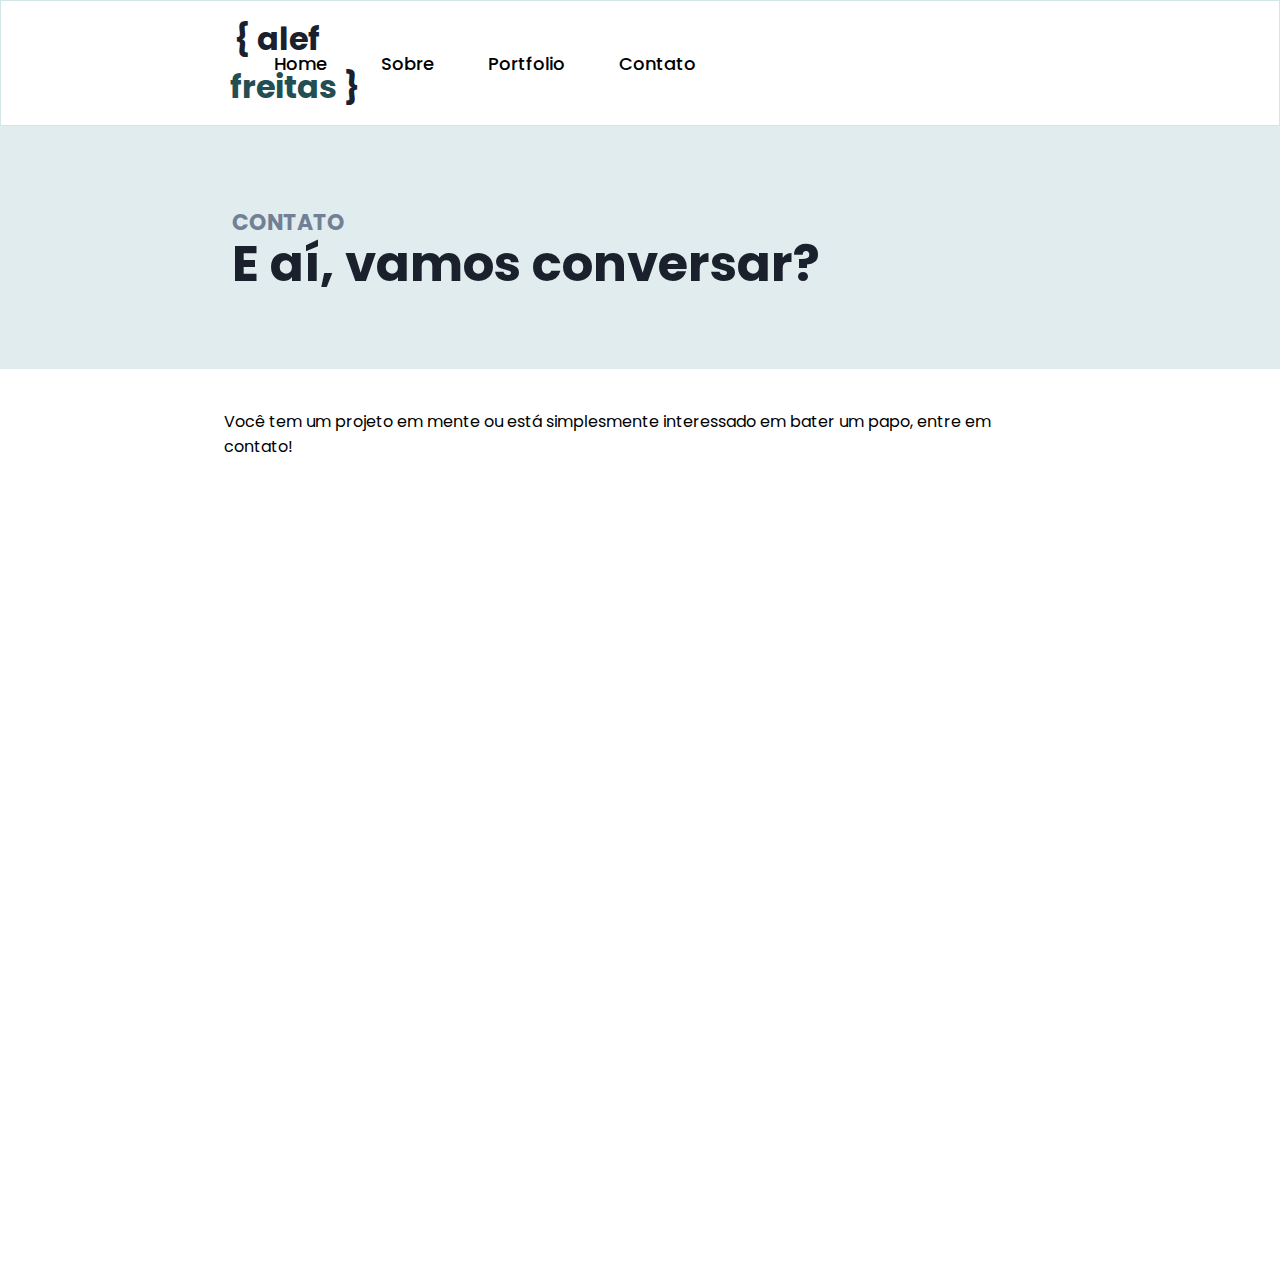
==== contato.html @ 3708fa28 "Adicionado animação e criado página contato" ====
<html lang="pt-BR">
<head>
    <meta charset="UTF-8">
    <meta http-equiv="X-UA-Compatible" content="IE=edge">
    <meta name="viewport" content="width=device-width, initial-scale=1.0">
    
    <title>Portfolio - Alef freitas</title>
    <link rel="icon" href="./images/alef.jpg">
    <link rel="stylesheet" href="./css/style.css">

    <link rel="preconnect" href="https://fonts.googleapis.com">
    <link rel="preconnect" href="https://fonts.gstatic.com" crossorigin>
    <link href="https://fonts.googleapis.com/css2?family=Poppins:wght@100;200;300;400;500;600;700;&display=swap" rel="stylesheet">

</head>
<body>
    <header>
        <nav class="navbar">
            <div class="logo">
                <h1><a href="./index.html">{ alef <span>freitas</span> }</a></h1>
            </div>
            <div class="options">
                <a class="visited" href="./index.html">Home</a>
                <a class="visited" href="./sobre.html">Sobre</a>
                <a class="visited" href="./portfolio.html">Portfolio</a>
                <a class="visited" href="./contato.html">Contato</a>
            </div>
        </nav>
    </header>
    <div class="containerIntro">
        <div class="description">
            <h3>CONTATO</h3>
            <h1>E aí, vamos conversar?</h1>
        </div>
    </div>
    <section class="contato">
        <div class="containeraboutContato">
            <p>Você tem um projeto em mente ou está simplesmente interessado em bater um papo, entre em contato!</p>
        </div>
        
    </section>
    
</body>
</html>
---- css/style.css ----
*{
    padding: 0;
    margin: 0;
}

@keyframes bouce{
    0%, 20%, 60%, 80%, 100% {
        -webkit-transform: translateY(0);
        transform: translateY(0);
    }

    40% {
        -webkit-transform: translateY(-20px);
        transform: translateY(-20px);
    }

    80% {
        -webkit-transform: translateY(-10px);
        transform: translateY(-10px);
    }
}

body{
    font-family: 'Poppins', sans-serif;
    background: rgb(224, 236, 238);
}

header{
    background: white;
    padding: 14px;
    top: 0;
    position: sticky;
    border: 0.5px solid rgb(210, 230, 231);
}

.logo a{
    text-decoration: none;
    color:#1a202c;
}

.logo:hover{
    animation: bouce 1s;
}

.navbar{
    display: grid;
    grid-template-columns: 1fr 4.5fr;
    margin: auto;    
    width: 65%;

}

.visited:hover{
    transition: background-color 600ms;
    background: rgb(230, 240, 241);
    border-radius: 5px;    
}

span{
    color: #234E52;
    margin-left: -4px;
}

.options{    
    text-align: center;
    position: absolute;
    top: 50%;
    transform: translateY(-50%);
    margin-left: auto;    
}

.options a{
    text-decoration: none;
    color: black;
    font-size: 18px;
    font-weight: 500;
    margin-left: 30px;
    padding: 10px;;        
}

.home{
    width: 65%;
    margin: auto;
    margin-top: 180px;
    display: grid;
    grid-template-columns: 1fr 3fr;
}

.picture img{
    height: 220px;
    width: 220px;
    border-radius: 50%;
    border: 2px solid #234E52;
    padding: 6px;

}

.description{
    margin-left: 40px;
}

.description h3{
    font-size: 22px;
    color: #718096;
}

.description a{
    font-size: 22px;
    color: #234E52;
}

.description p{
    font-size: 30px;
    font-weight: 700;
    color: #1a202c;
}

.description span{
    margin-left: 1px;
}

.navigation{
    display: grid;
    grid-template-columns: 1fr 1fr 1fr 1fr 1fr;
    width: 54%;
}

.navigation a{
    margin-right: 30px;
}

.navigation a img{
    width: 30px;
    margin-top: 10px;
}


/*=== SOBRE ===*/

.containerIntro{
    width: 70%;
    margin: auto;
    padding: 80px;
}

.containerIntro h1{
    font-size: 50px;
    font-weight: 700;
    color: #1a202c;
    line-height: 1;
}

.sobre{
    background-color:white;
    width: 100%;    
}

.containerAbout{
    display: grid;
    grid-template-columns: 1fr 2fr;
    width: 65%;
    margin: auto;
    padding: 40px;
    padding-top: 45px;
}

.containerDescription{
    border: 0.5px solid rgb(210, 230, 231);
    border-radius: 10px;  
}

.pictureAbout img{
    margin-right: 40px;
    height: 300px;
    border-radius: 10px;
}

.navigationAbout img{
    width: 10px;
}

.descriptionAbout{
    border-bottom: 0.5px solid rgb(210, 230, 231);
    width: 90%;
    margin: auto;
}

.descriptionAbout:last-child{
    border: none;
}

.descriptionAbout h2{
    color:#1a202c;
    text-align: left;
    padding-top: 30px;
    padding-bottom: 20px;
    font-size: 28px;
}

.descriptionAbout img{
    width: 30px;
}

.descriptionAbout p{
    text-align: justify;
    margin: auto;
}

.navigationAbout{
    display: grid;
    grid-template-columns: 1fr 1fr 1fr 1fr;
    margin-left: 14px;
}

.navigationAbout a{
    margin-right: 10px;
}

.navigationAbout a img{
    width: 30px;
    height: 30px;
    margin-top: 20px;
}

/*=== PORTFOLIO ===*/

.portfolio{
    background-color:white;
    width: 100%;    
}

.containerAboutPortfolio{
    padding: 45px 40px 0 40px;
}

.containerAboutPortfolio:last-child{
    padding-bottom: 40px;
}

.containerDescriptionPortfolio{
    display: grid;
    grid-template-columns: 1fr 2fr;
    grid-auto-flow: dense;
    padding: 20px;
    width: 67%;
    margin: auto;
    border: 0.5px solid rgb(210, 230, 231);
    border-radius: 10px;
}

.containerDescriptionPortfolio:hover{
    animation: bouce 1s;
}

.picturePage img{
    height:250px;
    width: 500px;
    margin: auto;
    border: 0.5px solid rgb(210, 230, 231);
    border-radius: 10px;
}


.descriptionAboutPortfolio{
    padding-left: 20px;
    margin: auto;
}

.descriptionAboutPortfolio h2{
    color:#1a202c;
    text-align: left;
    padding-bottom: 10px;
    font-size: 28px;
}

.descriptionAboutPortfolio p{
    text-align: left;
    margin: auto;
}

/* === REVERSE ===*/


.containerDescriptionPortfolio.reverse{
    grid-template-columns: 2fr 1fr;    
}

.descriptionAboutPortfolio.reverse{
    padding-right: 20px;
    grid-row: 1;
    grid-column: 1;
    padding-left: 0;
}

.descriptionAboutPortfolio.reverse h2{
    text-align: right;
}

.descriptionAboutPortfolio.reverse p{
    text-align: right;
}

.picturePage.reverse{
    grid-column: 2;
    margin-left: auto;
}

/* === CONTATO ===*/

.contato{
    width: 100%;
    background-color:white;
    height: 100%;
}

.containeraboutContato{
    width: 65%;
    margin: auto;
    padding-top: 40px;
}
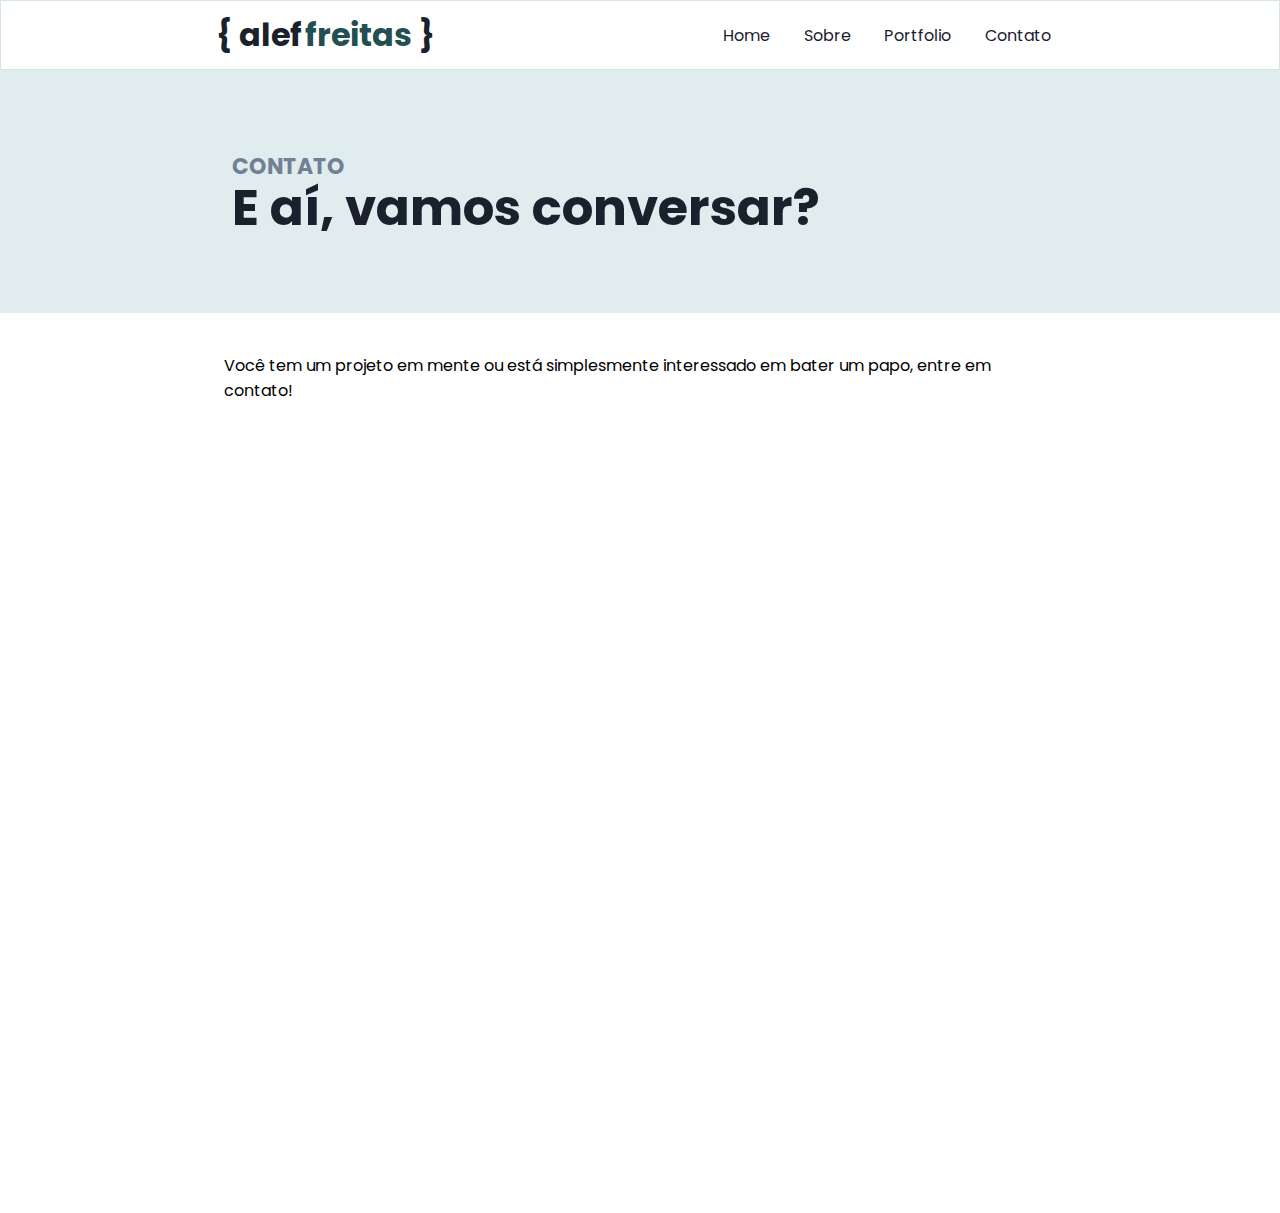
==== commit a6e3974e: "Alterado menu e inserido funcionalidades JS para menu mobile:tada:" ====
--- a/contato.html
+++ b/contato.html
@@ -14,18 +14,19 @@
 
 </head>
 <body>
-    <header>
-        <nav class="navbar">
-            <div class="logo">
-                <h1><a href="./index.html">{ alef <span>freitas</span> }</a></h1>
-            </div>
-            <div class="options">
-                <a class="visited" href="./index.html">Home</a>
-                <a class="visited" href="./sobre.html">Sobre</a>
-                <a class="visited" href="./portfolio.html">Portfolio</a>
-                <a class="visited" href="./contato.html">Contato</a>
-            </div>
-        </nav>
+    <header id="header">
+        <h1><a id="logo" href="./index.html">{ alef <span>freitas</span> }</a></h1>
+            <nav id="nav">
+                <button id="btn-mobile">
+                    <span id="hamburger"></span>
+                </button>
+                <ul id="menu">
+                    <li><a class="visited" href="./index.html">Home</a></li>
+                    <li><a class="visited" href="./sobre.html">Sobre</a></li>
+                    <li><a class="visited" href="./portfolio.html">Portfolio</a></li>
+                    <li><a class="visited" href="./contato.html">Contato</a></li>
+                </ul>
+            </nav>
     </header>
     <div class="containerIntro">
         <div class="description">
@@ -40,5 +41,6 @@
         
     </section>
     
+    <script src="./js/script.js"></script>
 </body>
 </html>--- a/css/style.css
+++ b/css/style.css
@@ -20,6 +20,51 @@
     }
 }
 
+/*--------------*/
+
+a{
+    text-decoration: none;
+    color:#1a202c;
+}
+
+
+#header {
+    box-sizing: border-box;
+    height: 70px;
+    padding: 1rem;
+    display: flex;
+    align-items: center;
+    justify-content: space-between;
+}
+
+#menu {
+    display: flex;
+    list-style: none;
+    gap: .5rem;
+}
+
+#menu a{
+    display: block;
+    padding: 0.8rem;
+}
+
+#btn-mobile {
+    display: none;
+}
+
+#nav {
+    margin-right: 16%;
+}
+
+header h1{
+    margin-left: 16%;
+}
+
+
+/*-----------------*/
+
+
+
 body{
     font-family: 'Poppins', sans-serif;
     background: rgb(224, 236, 238);
@@ -28,9 +73,15 @@
 header{
     background: white;
     padding: 14px;
+    position: sticky;
     top: 0;
-    position: sticky;
     border: 0.5px solid rgb(210, 230, 231);
+    z-index: 1000;
+}
+
+.wrap-menu{
+    visibility: hidden;
+    display: none;
 }
 
 .logo a{
@@ -47,7 +98,6 @@
     grid-template-columns: 1fr 4.5fr;
     margin: auto;    
     width: 65%;
-
 }
 
 .visited:hover{
@@ -78,6 +128,7 @@
     padding: 10px;;        
 }
 
+
 .home{
     width: 65%;
     margin: auto;
@@ -230,7 +281,7 @@
 }
 
 .containerAboutPortfolio{
-    padding: 45px 40px 0 40px;
+    padding: 45px 40px 0 40px; 
 }
 
 .containerAboutPortfolio:last-child{
@@ -317,4 +368,293 @@
     width: 65%;
     margin: auto;
     padding-top: 40px;
-}+}
+
+/* === RESPONSIVO ===*/
+
+@media screen and (max-width:1024px){
+    
+    #nav {
+        margin-right: 2%;
+    }
+    
+    header h1{
+        margin-left: 2%;
+    }
+
+    .home{
+        width: 95%;
+    }
+
+    .containerIntro{
+        width: 100%;
+        margin-left: 0;
+        padding: 80px 0 80px 0;
+    }
+           
+    .containerAbout{
+        width: 92%;
+    }
+
+    .containerIntroPortfolio{
+        width: 100%;
+        margin-left: 0;
+        padding: 80px 0 80px 0;
+    }
+    
+    .containerDescriptionPortfolio{
+        width: 100%;
+        margin-left: -20px;
+    }
+
+    .containeraboutContato{
+        width: 92%;
+    }
+}
+
+@media screen and (max-width:768px){
+    
+    .home{
+        margin-top: 120px;
+    }
+
+    .picture img{
+        height: 180px;
+        width: 180px;
+    }
+
+    .description h3{
+        font-size: 20px;
+    }
+    
+    .description a{
+        font-size: 20px;
+    }
+    
+    .description p{
+        font-size: 25px;
+    }
+
+    .navigation{
+        width: 78%;
+    }
+
+    .navigationAbout{
+        margin-left: 7px;
+    }
+
+    .options a{
+        margin-left: 10px;
+    }
+           
+    .containerAbout{
+        width: 95%;
+        margin-left: -20px;
+    }
+
+    .pictureAbout img{
+        height: 250px;
+        margin-right: 30px;
+    }
+
+    .picturePage img{
+        width: 370px;
+    }
+}
+
+@media (max-width: 620px){
+
+    #menu{
+        display: block;
+        position: absolute;
+        width: 100%;
+        top: 70px;
+        right: 0px;
+        background-color: #fff;
+        height: 0px;
+        transition: .6s;
+        z-index: 1000;
+        visibility: hidden;        
+        overflow-y: hidden;
+        
+    }
+
+    #nav.active #menu {
+        height: calc(100vh - 70px);
+        visibility: visible;
+        overflow-y: auto; /* Se tiver mais itens no menu ele aumenta automaticamente de acordo com a quantidade de itens.*/
+    }
+
+    #menu a{
+        padding: 1rem 0;
+        margin: 0 1rem;
+        border-bottom: 2px solid rgb(224, 236, 238);
+    }
+
+    
+    #btn-mobile {
+        display: flex;
+        padding: .5rem 1rem;
+        font-size: 1rem;
+        border: none;
+        background: none;
+        cursor: pointer;
+        gap: .5rem;
+    }
+
+    #hamburger {
+        color: #1a202c;
+        border-top: 2px solid;
+        width: 20px;
+        display: block;
+    }
+
+    #hamburger::after, #hamburger::before{
+        content: " ";
+        display: block;
+        width: 20px;
+        height: 2px;
+        background-color: currentColor;
+        margin-top: 5px;
+        transition: .3s;
+        position: relative;
+    }
+
+    #nav.active #hamburger{
+        border-top-color: transparent;
+    }
+
+    #nav.active #hamburger::before{
+        transform: rotate(135deg);
+    }
+
+    #nav.active #hamburger::after{
+        transform: rotate(-135deg);
+        top: -7px;
+    }
+}
+
+@media screen and (max-width: 426px){
+
+    .options{
+        visibility: hidden;
+    }
+
+    .logo{
+        display: inline-block;
+    }
+
+    .navbar{
+        display: block;
+    }
+    
+    .home{
+        width: 100%;
+        margin: auto;
+        margin-top: 40px;
+        display: block;
+    }
+
+    .containerIntro{
+        width: 100%;
+        margin-left: -20px;
+        padding: 80px 0 80px 0;
+    }
+
+    .picture{
+        text-align: center;
+    }
+
+    .picture img{
+        height: 180px;
+        border-radius: 50%;
+        border: 2px solid #234E52;
+        padding: 6px;
+    
+    }
+
+    .description h1{
+        font-size: 35px;
+    }
+    
+    .center{
+        margin: auto;
+        padding: 20px;
+        text-align: center;
+    }
+
+    .navigation{
+        width: 58%;
+        margin-left: 33px;
+    }
+    
+    .containerAbout{
+        display: block;
+        margin-right: 10px;
+    }
+
+    .pictureAbout{
+        text-align: center;
+    }
+
+    .pictureAbout img{
+        height: 350px;
+        border-radius: 10px;
+    }
+
+    .containerAbout{
+        padding: 30px;
+        padding-top: 45px;
+    }
+
+    .navigationAbout{
+        margin-left: 35px;
+        padding-bottom: 20px;
+    }
+
+    .containerDescriptionPortfolio{
+        display: block;
+    }
+
+    .picturePage img{
+        width: 100%;
+        height: 180px
+    }
+
+    .descriptionAboutPortfolio{
+        padding: 0;
+    }
+
+    .descriptionAboutPortfolio h2{
+        text-align: center;
+        font-size: 22px;
+        padding-top: 10px;
+    }
+
+    .descriptionAboutPortfolio p{
+        text-align: justify;
+        font-size: 14px;
+    }
+
+    .descriptionAboutPortfolio.reverse{
+        padding: 0;
+    }
+
+    .descriptionAboutPortfolio.reverse h2{
+        text-align: center;
+        font-size: 22px;
+        padding-top: 10px;
+    }
+
+    .descriptionAboutPortfolio.reverse p{
+        text-align: justify;
+        font-size: 14px;
+    }
+
+    /* === MENU MOBILE ===*/
+
+    #btn-mobile {
+    display: block;
+    }
+}
+
